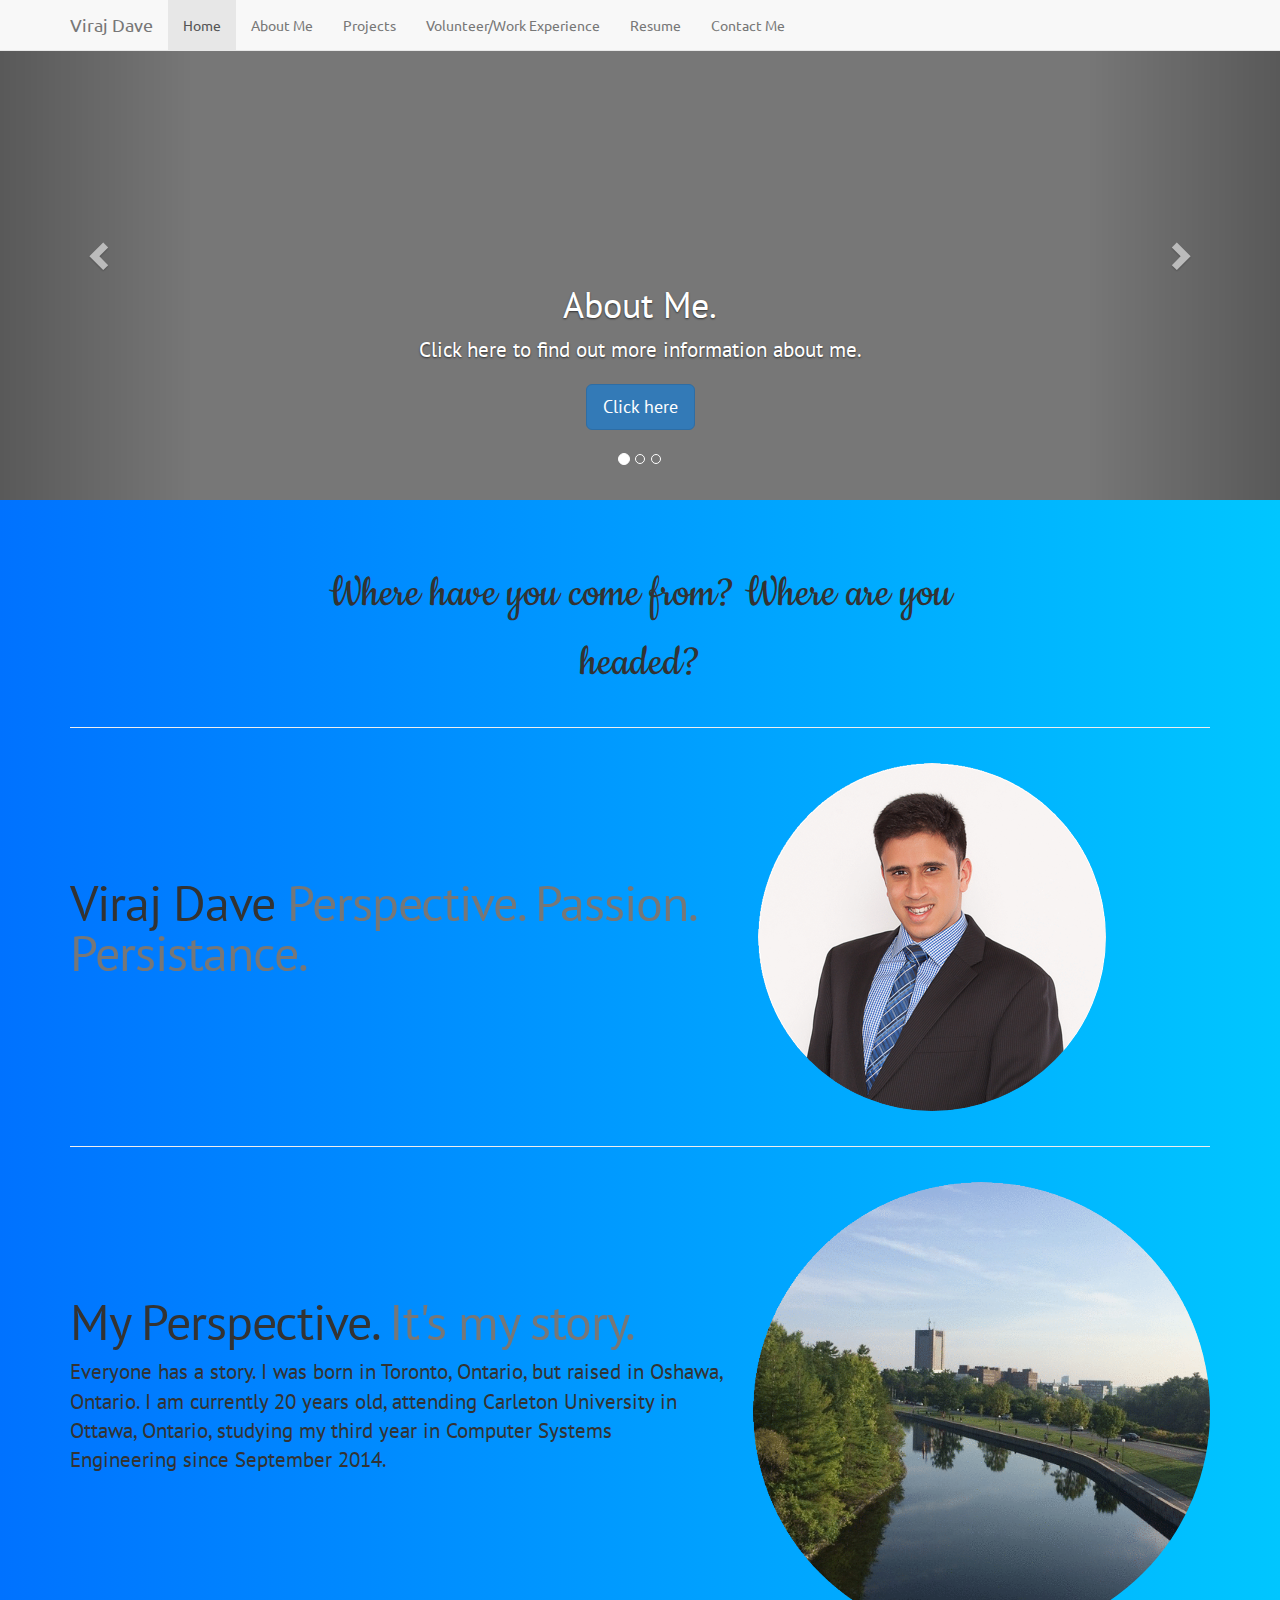
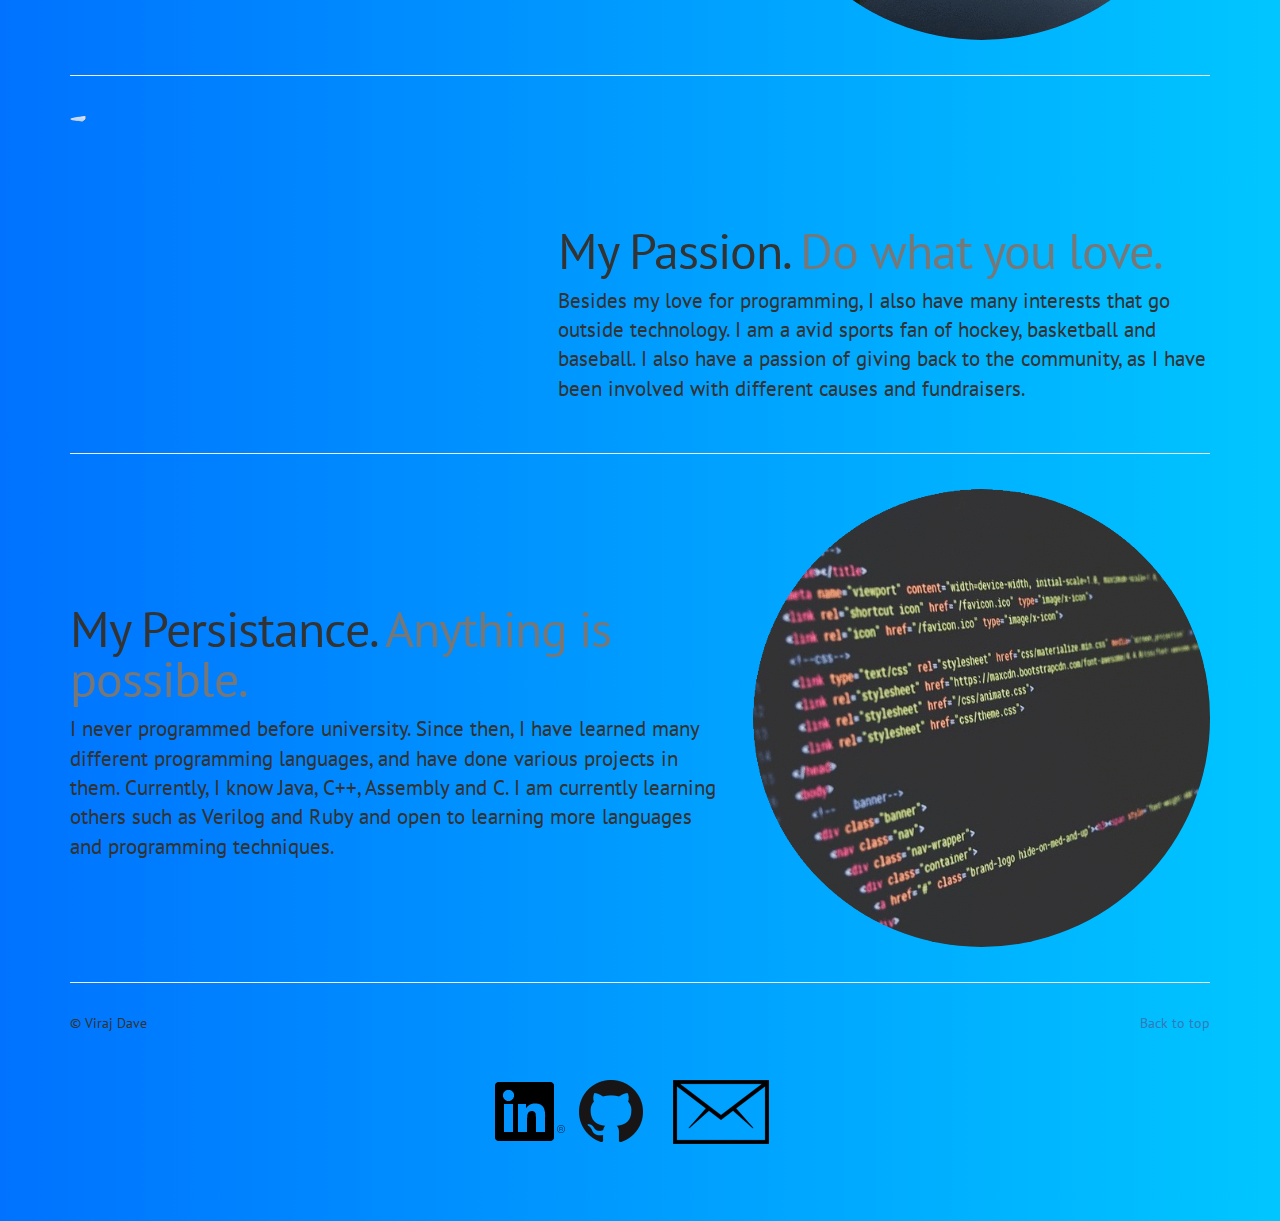
==== index.html @ a1ac319e "Made minor change" ====
<!DOCTYPE html>
<html lang="en">
  <head>
      
    <meta charset="utf-8">
    <meta http-equiv="X-UA-Compatible" content="IE=edge">
    <meta name="viewport" content="width=device-width, initial-scale=1">
    <!-- The above 3 meta tags *must* come first in the head; any other head content must come *after* these tags -->
    <meta name="description" content="">
    <meta name="author" content="">
    <link rel="icon" href="../../favicon.ico">

    <title>Viraj Dave</title>

    <!-- Bootstrap core CSS -->
    <link href="css/bootstrap.min.css" rel="stylesheet">

    <!-- IE10 viewport hack for Surface/desktop Windows 8 bug -->
    <link href="../../assets/css/ie10-viewport-bug-workaround.css" rel="stylesheet">

    <!-- Just for debugging purposes. Don't actually copy these 2 lines! -->
    <!--[if lt IE 9]><script src="../../assets/js/ie8-responsive-file-warning.js"></script><![endif]-->
    <script src="../../assets/js/ie-emulation-modes-warning.js"></script>

    <!-- HTML5 shim and Respond.js for IE8 support of HTML5 elements and media queries -->
    <!--[if lt IE 9]>
      <script src="https://oss.maxcdn.com/html5shiv/3.7.3/html5shiv.min.js"></script>
      <script src="https://oss.maxcdn.com/respond/1.4.2/respond.min.js"></script>
    <![endif]-->

    <!-- Custom styles for this template -->
    <link href="css/carousel.css" rel="stylesheet">
  </head>
<!-- NAVBAR
================================================== -->
  <body>
      <link href="https://fonts.googleapis.com/css?family=PT+Sans" rel="stylesheet">
    <nav class="navbar navbar-default navbar-fixed-top">
      <div class="container">
        <div class="navbar-header">
            <link href="https://fonts.googleapis.com/css?family=Ubuntu" rel="stylesheet">
          <button type="button" class="navbar-toggle collapsed" data-toggle="collapse" data-target="#navbar" aria-expanded="false" aria-controls="navbar">
            <span class="sr-only">Toggle navigation</span>
            <span class="icon-bar"></span>
            <span class="icon-bar"></span>
            <span class="icon-bar"></span>
          </button>
          <a class="navbar-brand" href="Website.html">Viraj Dave</a>
        </div>
        <div id="navbar" class="navbar-collapse collapse">
          <ul class="nav navbar-nav">
            <li class="active"><a href="Website.html">Home</a></li>
            <li><a href="About.html">About Me</a></li>
            <li><a href="Projects.html">Projects</a></li>
              <li><a href="Work.html">Volunteer/Work Experience</a></li>
              <li><a href="Resume/Viraj%20Dave%20-%20Resume.docx">Resume</a></li>
            <!--<li class="dropdown">
              <a href="#" class="dropdown-toggle" data-toggle="dropdown" role="button" aria-haspopup="true" aria-expanded="false">Contact <span class="caret"></span></a>
              <ul class="dropdown-menu">
                <li><a href="#">Action</a></li>
                <li><a href="#">Another action</a></li>
                <li><a href="#">Something else here</a></li>
                <li role="separator" class="divider"></li>
                <li class="dropdown-header">Nav header</li>
                <li><a href="#">Separated link</a></li>
                <li><a href="#">One more separated link</a></li>
              </ul>
            </li> -->
                            <li><a href="#footer">Contact Me</a></li>
          </ul>
          <!--<ul class="nav navbar-nav navbar-right">
            <li><a href="../navbar/">Default</a></li>
            <li><a href="../navbar-static-top/">Static top</a></li>
            <li class="active"><a href="./">Fixed top <span class="sr-only">(current)</span></a></li>
          </ul> -->
            
        </div><!--/.nav-collapse -->
      </div>
    </nav>

      </div>
    </div>


    <!-- Carousel
    ================================================== -->
    <div id="myCarousel" class="carousel slide" data-ride="carousel">
      <!-- Indicators -->
        
      <ol class="carousel-indicators">
        <li data-target="#myCarousel" data-slide-to="0" class="active"></li>
        <li data-target="#myCarousel" data-slide-to="1"></li>
        <li data-target="#myCarousel" data-slide-to="2"></li>
      </ol>
      <div class="carousel-inner" role="listbox">
        <div class="item active">
          <img class="first-slide" src="images/DSCN5768.JPG" alt="First slide">
          <div class="container">
            <div class="carousel-caption">
              <h1>About Me.</h1>
              <p>Click here to find out more information about me.</p>
              <p><a class="btn btn-lg btn-primary" href="About.html" role="button">Click here</a></p>
            </div>
          </div>
        </div>
        <div class="item">
          <img class="second-slide" src="images/lucho-71.jpg" alt="Second slide">
          <div class="container">
            <div class="carousel-caption">
              <h1>Projects.</h1>
              <p>I don't just do homework, I do various projects that interest me in my free time. Click here to find them.</p>
              <p><a class="btn btn-lg btn-primary" href="Projects.html" role="button">View Projects</a></p>
            </div>
          </div>
        </div>
        <div class="item">
          <img class="third-slide" src="images/IMG_4324 2.jpg" alt="Third slide">
          <div class="container">
            <div class="carousel-caption">
              <h1>Volunteer/Work Experience.</h1>
              <p>I also have interests and do volunteer work from time to time. Click here to see what I've been involved with. </p>
              <p><a class="btn btn-lg btn-primary" href="Work.html" role="button">Click for Experiences</a></p>
            </div>
          </div>
        </div>
      </div>
      <a class="left carousel-control" href="#myCarousel" role="button" data-slide="prev">
        <span class="glyphicon glyphicon-chevron-left" aria-hidden="true"></span>
        <span class="sr-only">Previous</span>
      </a>
      <a class="right carousel-control" href="#myCarousel" role="button" data-slide="next">
        <span class="glyphicon glyphicon-chevron-right" aria-hidden="true"></span>
        <span class="sr-only">Next</span>
      </a>
    </div><!-- /.carousel -->


    <!-- Marketing messaging and featurettes
    ================================================== -->
    <!-- Wrap the rest of the page in another container to center all the content. -->

    <div class="container marketing">

      <!-- Three columns of text below the carousel -->
    <div class="belowspinner">
        <p>
            <link href="https://fonts.googleapis.com/css?family=Cookie" rel="stylesheet">
        Where have you come from? Where are you headed?
        </p>
        
        </div>
      


        
      <!-- START THE FEATURETTES -->

      <hr class="featurette-divider">
        
        <div class="row featurette">
        <div class="col-md-7">
          <h2 class="featurette-heading">Viraj Dave <span class="text-muted">Perspective. Passion. Persistance.</span></h2>
          <p class="lead"></p>
        </div>
        <div class="col-md-5">
          <img src="images/try6.png">
        </div>
      </div>
        
        <hr class="featurette-divider">

      <div class="row featurette">
        <div class="col-md-7">
          <h2 class="featurette-heading">My Perspective. <span class="text-muted">It's my story.</span></h2>
          <p class="lead">Everyone has a story. I was born in Toronto, Ontario, but raised in Oshawa, Ontario. I am currently 20 years old, attending Carleton University in Ottawa, Ontario, studying my third year in Computer Systems Engineering since September 2014.</p>
        </div>
        <div class="col-md-5">
          <img class="featurette-image img-responsive center-block" src="images/imageedit_4_4327051449.gif">
        </div>
      </div>

      <hr class="featurette-divider">

      <div class="row featurette">
        <div class="col-md-7 col-md-push-5">
          <h2 class="featurette-heading">My Passion. <span class="text-muted">Do what you love.</span></h2>
          <p class="lead">Besides my love for programming, I also have many interests that go outside technology. I am a avid sports fan of hockey, basketball and baseball. I also have a passion of giving back to the community, as I have been involved with different causes and fundraisers.</p>
        </div>
        <div class="col-md-5 col-md-pull-7">
          <img class="featurette-image img-responsive center-block" src="images/relay with numbers thank you photo copy 2.png">
        </div>
      </div>

      <hr class="featurette-divider">

      <div class="row featurette">
        <div class="col-md-7">
          <h2 class="featurette-heading">My Persistance. <span class="text-muted">Anything is possible.</span></h2>
          <p class="lead">I never programmed before university. Since then, I have learned many different programming languages, and have done various projects in them. Currently, I know Java, C++, Assembly and C. I am currently learning others such as Verilog and Ruby and open to learning more languages and programming techniques.</p>
        </div>
        <div class="col-md-5">
          <img class="featurette-image img-responsive center-block" src="images/imageedit_2_8663006559.gif">
        </div>
      </div>

      <hr class="featurette-divider">

      <!-- /END THE FEATURETTES -->

    

      <!-- FOOTER -->
      <footer>
          <div id="footer">
          <div class="footer">
        <p class="pull-right"><a href="#">Back to top</a></p>
        <p>&copy; Viraj Dave </p>
              <div class="images">
                  <a href="https://ca.linkedin.com/in/viraj-dave-4aa572a0"><img src="images/In-Black-59px-R.png"></a>
                <a href="https://github.com/virajdave">
                  <img src="images/GitHub-Mark-64px.png"></a>
                  <a href="mailto:virajdave@cmail.carleton.ca"><img src="images/email-outline.png"></a>
               </div>
            </div>
          </div>
      </footer>

        
    </div><!-- /.container -->


    <!-- Bootstrap core JavaScript
    ================================================== -->
    <!-- Placed at the end of the document so the pages load faster -->
    <script src="https://ajax.googleapis.com/ajax/libs/jquery/1.12.4/jquery.min.js"></script>
    <script>window.jQuery || document.write('<script src="../../assets/js/vendor/jquery.min.js"><\/script>')</script>
    <script src="js/bootstrap.min.js"></script>
    <!-- Just to make our placeholder images work. Don't actually copy the next line! -->
    <script src="../../assets/js/vendor/holder.min.js"></script>
    <!-- IE10 viewport hack for Surface/desktop Windows 8 bug -->
    <script src="../../assets/js/ie10-viewport-bug-workaround.js"></script>
  </body>
</html>
---- css/carousel.css ----
/* GLOBAL STYLES
-------------------------------------------------- */
/* Padding below the footer and lighter body text */

body {
  padding-bottom: 40px;
  
background: #00c6ff; /* fallback for old browsers */
background: -webkit-linear-gradient(to left, #00c6ff , #0072ff); /* Chrome 10-25, Safari 5.1-6 */
background: linear-gradient(to left, #00c6ff , #0072ff); /* W3C, IE 10+/ Edge, Firefox 16+, Chrome 26+, Opera 12+, Safari 7+ */


    font-family: 'PT Sans';        
}


/* CUSTOMIZE THE NAVBAR
-------------------------------------------------- */

/* Special class on .container surrounding .navbar, used for positioning it into place. */
.navbar-wrapper {
  position: absolute;
  top: 0;
  right: 0;
  left: 0;
  z-index: 20;

    
}

/* Flip around the padding for proper display in narrow viewports */
.navbar-wrapper > .container {
  padding-right: 0;
  padding-left: 0;
}
.navbar-wrapper .navbar {
  padding-right: 15px;
  padding-left: 15px;
}
.navbar-wrapper .navbar .container {
  width: auto;
    
}

.navbar{
    font-family: 'Ubuntu';
}


/* CUSTOMIZE THE CAROUSEL
-------------------------------------------------- */

/* Carousel base class */
.carousel {
  height: 500px;
  margin-bottom: 60px;
    
}
/* Since positioning the image, we need to help out the caption */
.carousel-caption {
  z-index: 10;
}

/* Declare heights because of positioning of img element */
.carousel .item {
  height: 500px;
  background-color: #777;
}
.carousel-inner > .item > img {
  position: absolute;
  top: 0;
  left: 0;
  min-width: 100%;
}


/* MARKETING CONTENT
-------------------------------------------------- */

/* Center align the text within the three columns below the carousel */
.marketing .col-lg-4 {
  margin-bottom: 20px;
  text-align: center;
}
.marketing h2 {
  font-weight: normal;
}
.marketing .col-lg-4 p {
  margin-right: 10px;
  margin-left: 10px;
}


/* Featurettes
------------------------- */

.featurette-divider {
  margin: 30px 0; /* Space out the Bootstrap <hr> more */
}

/* Thin out the marketing headings */
.featurette-heading {
  font-weight: 300;
  line-height: 1;
  letter-spacing: -1px;
}

.col-md-5 img{
    border-radius: 50%;
}


.belowspinner{
    text-align: center;
    padding-right: 500px;
    padding-bottom: 0px;
}

.belowspinner p{
    
    font-size: 38px;
    position: relative;
    /*
    text-align: center;
    font-size: 85px;
    position: relative;
    left: 400px;
    width: 500px;
    bottom: 350px;
    top:auto;
    */
    left: 250px;
    font-family: 'Cookie', cursive;
    font-size: 48px;
}

.belowspinner ul{
    position: relative; 
    text-align: center;
    left: 375px;
    top: auto;
    font-size: 50px;
    bottom: 40px;
    height: 50px;
}


/* RESPONSIVE CSS
-------------------------------------------------- */

@media (min-width: 768px) {
  /* Navbar positioning foo */
  .navbar-wrapper {
    margin-top: 20px;
  }
  .navbar-wrapper .container {
    padding-right: 15px;
    padding-left: 15px;
  }
  .navbar-wrapper .navbar {
    padding-right: 0;
    padding-left: 0;
  }

  /* The navbar becomes detached from the top, so we round the corners */
  .navbar-wrapper .navbar {
    border-radius: 4px;
  }

  /* Bump up size of carousel content */
  .carousel-caption p {
    margin-bottom: 20px;
    font-size: 21px;
    line-height: 1.4;
  }

  .featurette-heading {
    font-size: 50px;
  }
}

@media (min-width: 992px) {
  .featurette-heading {
    margin-top: 120px;
  }
    
/* Footer stuff */
    .images  {
        width: 600px;
        text-align: center;
        margin: auto;
    }
    
    img{
        margin: 5px;
        
    }
    
}
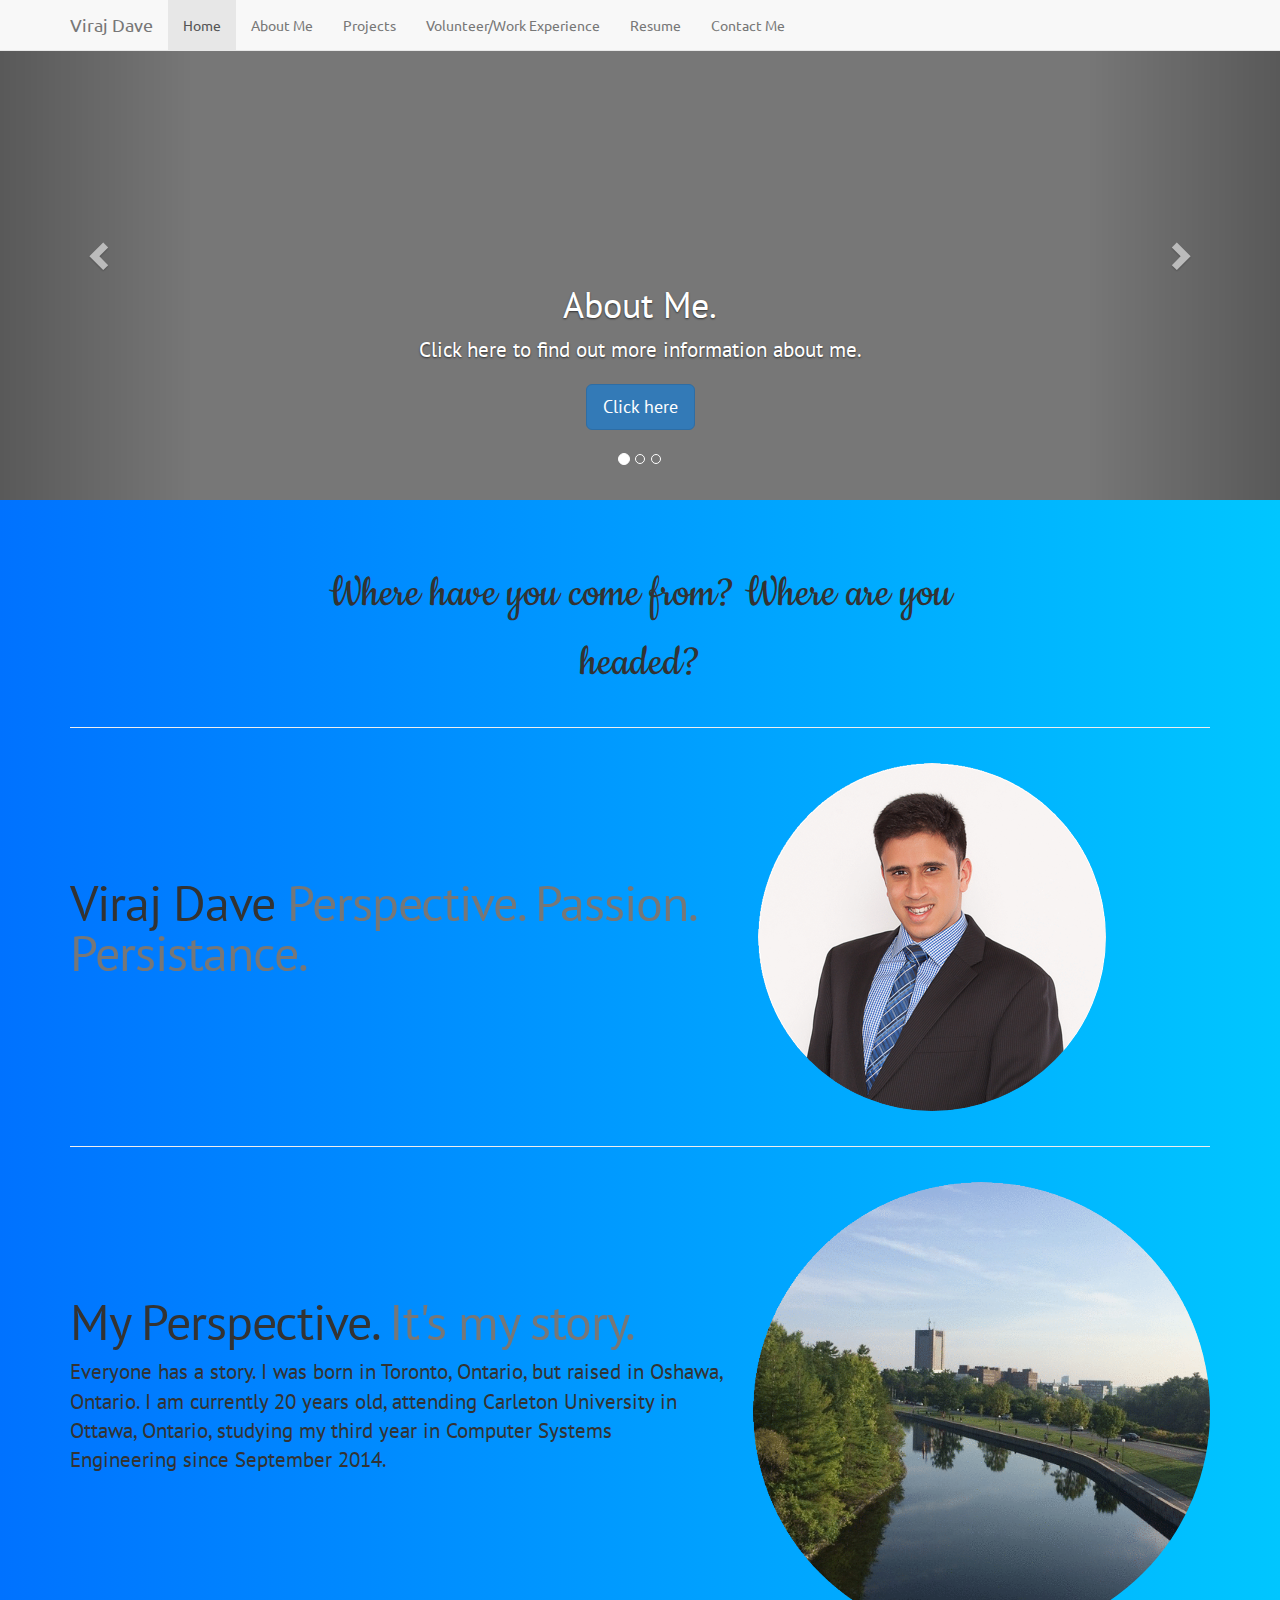
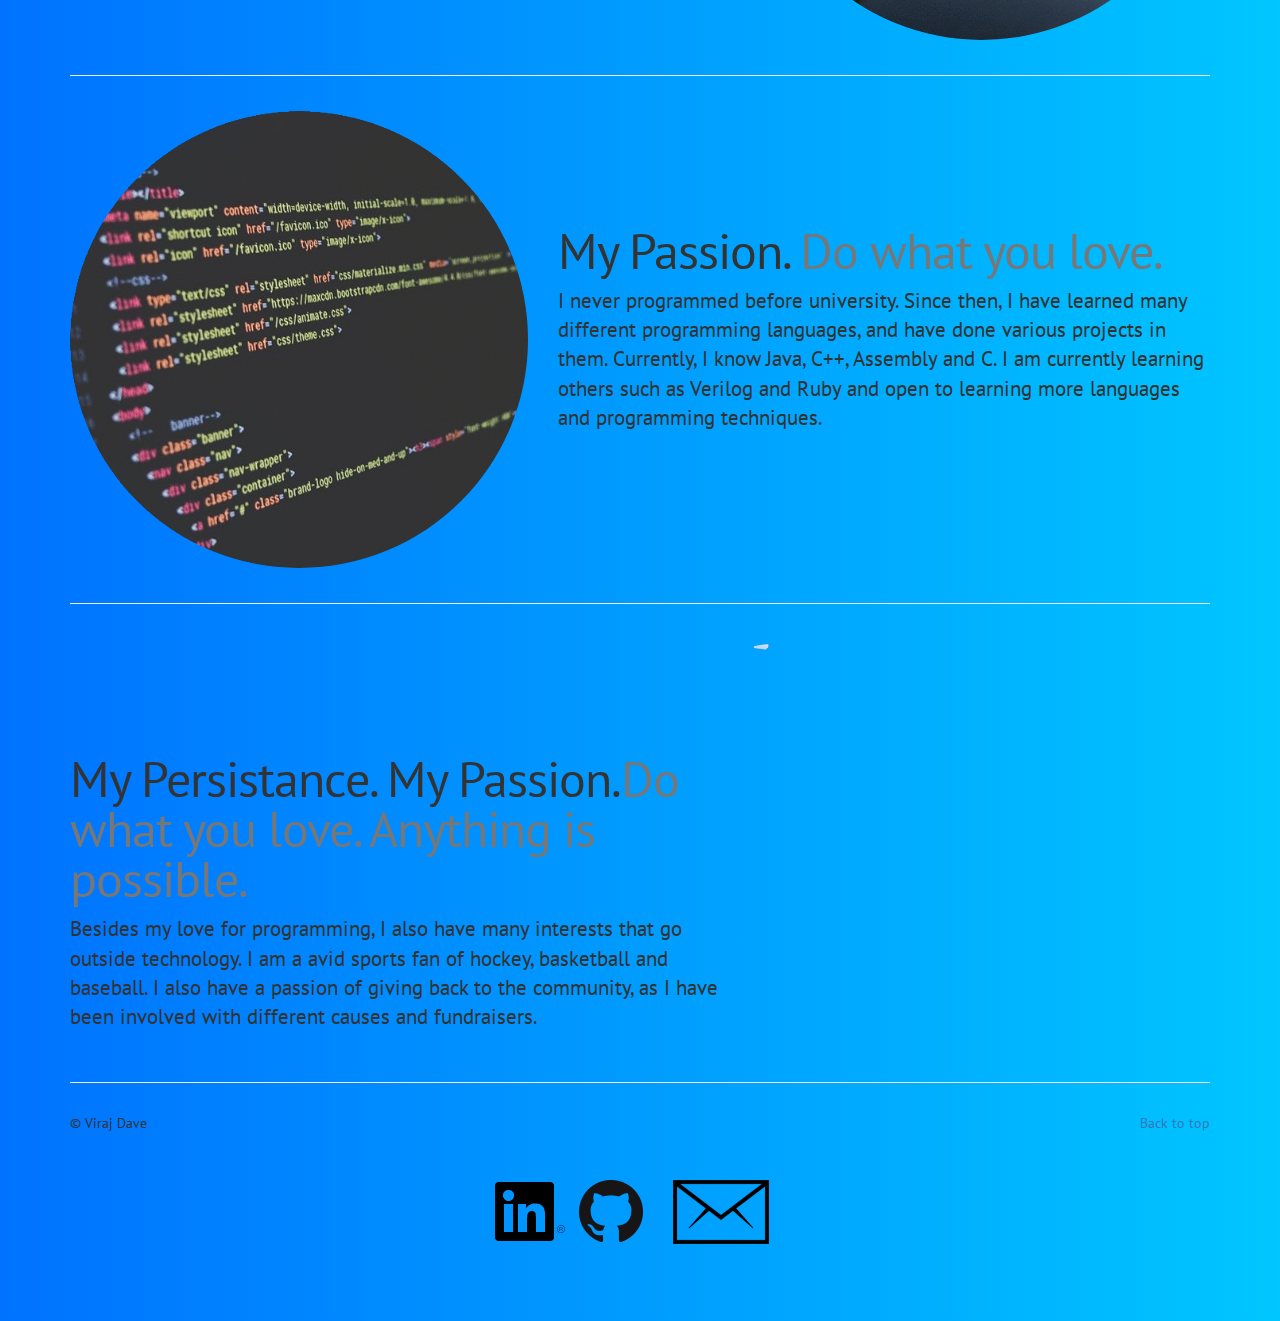
==== commit 86bd10d6: "Fixed Subtitles on Main Page" ====
--- a/index.html
+++ b/index.html
@@ -185,10 +185,10 @@
       <div class="row featurette">
         <div class="col-md-7 col-md-push-5">
           <h2 class="featurette-heading">My Passion. <span class="text-muted">Do what you love.</span></h2>
-          <p class="lead">Besides my love for programming, I also have many interests that go outside technology. I am a avid sports fan of hockey, basketball and baseball. I also have a passion of giving back to the community, as I have been involved with different causes and fundraisers.</p>
+          <p class="lead">I never programmed before university. Since then, I have learned many different programming languages, and have done various projects in them. Currently, I know Java, C++, Assembly and C. I am currently learning others such as Verilog and Ruby and open to learning more languages and programming techniques.</p>
         </div>
         <div class="col-md-5 col-md-pull-7">
-          <img class="featurette-image img-responsive center-block" src="images/relay with numbers thank you photo copy 2.png">
+          <img class="featurette-image img-responsive center-block" src="images/imageedit_2_8663006559.gif">
         </div>
       </div>
 
@@ -196,11 +196,11 @@
 
       <div class="row featurette">
         <div class="col-md-7">
-          <h2 class="featurette-heading">My Persistance. <span class="text-muted">Anything is possible.</span></h2>
-          <p class="lead">I never programmed before university. Since then, I have learned many different programming languages, and have done various projects in them. Currently, I know Java, C++, Assembly and C. I am currently learning others such as Verilog and Ruby and open to learning more languages and programming techniques.</p>
+          <h2 class="featurette-heading">My Persistance. My Passion.<span class="text-muted">Do what you love. Anything is possible.</span></h2>
+          <p class="lead">Besides my love for programming, I also have many interests that go outside technology. I am a avid sports fan of hockey, basketball and baseball. I also have a passion of giving back to the community, as I have been involved with different causes and fundraisers.</p>
         </div>
         <div class="col-md-5">
-          <img class="featurette-image img-responsive center-block" src="images/imageedit_2_8663006559.gif">
+          <img class="featurette-image img-responsive center-block" src="images/relay with numbers thank you photo copy 2.png">
         </div>
       </div>
 
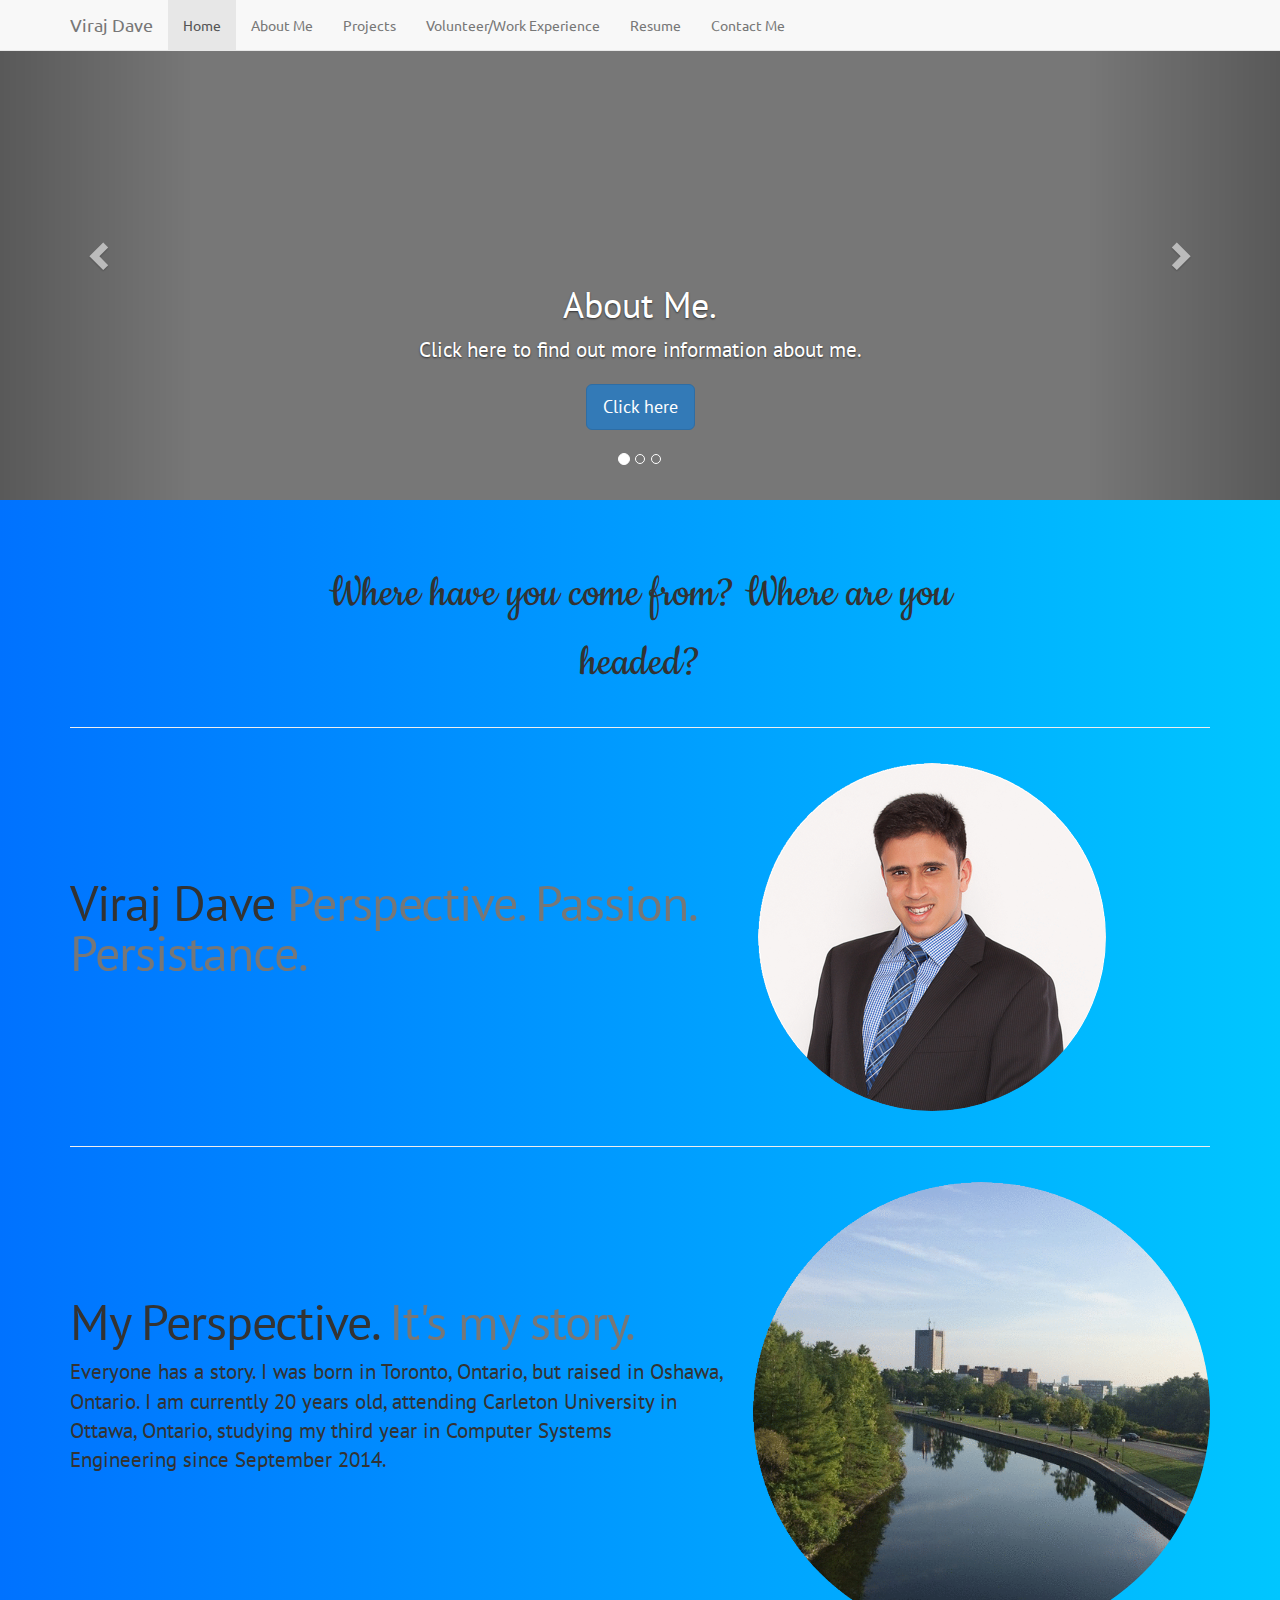
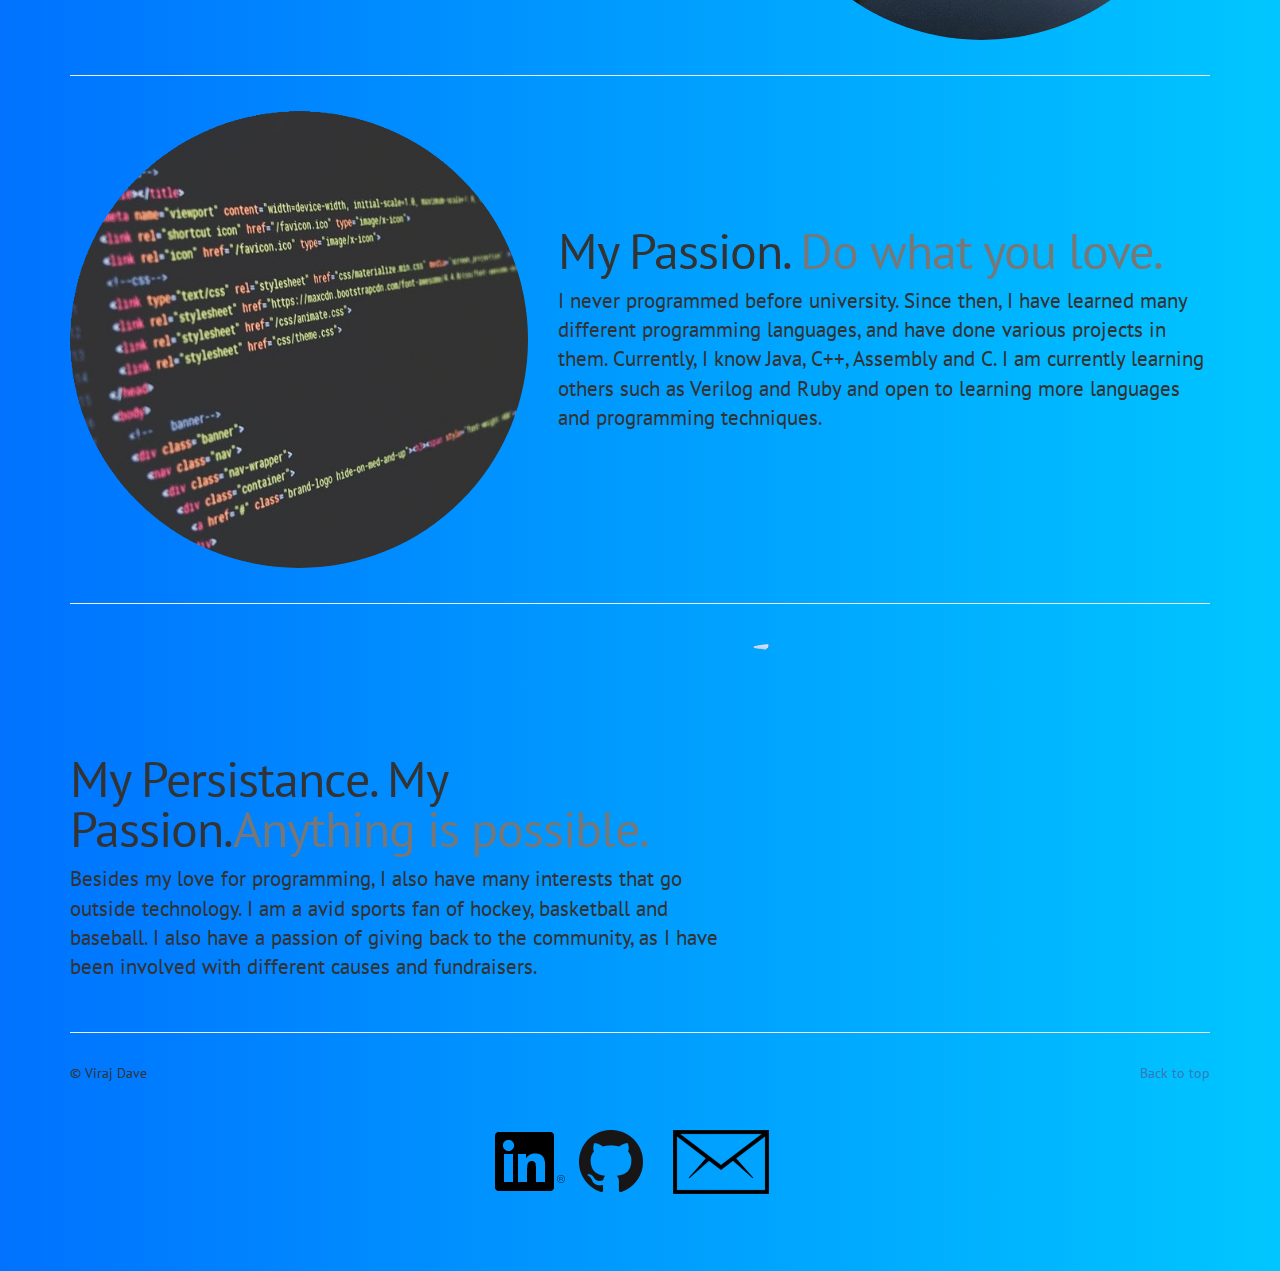
==== commit ed352410: "Dixed Subtile for Persistance" ====
--- a/index.html
+++ b/index.html
@@ -196,7 +196,7 @@
 
       <div class="row featurette">
         <div class="col-md-7">
-          <h2 class="featurette-heading">My Persistance. My Passion.<span class="text-muted">Do what you love. Anything is possible.</span></h2>
+          <h2 class="featurette-heading">My Persistance. My Passion.<span class="text-muted">Anything is possible.</span></h2>
           <p class="lead">Besides my love for programming, I also have many interests that go outside technology. I am a avid sports fan of hockey, basketball and baseball. I also have a passion of giving back to the community, as I have been involved with different causes and fundraisers.</p>
         </div>
         <div class="col-md-5">
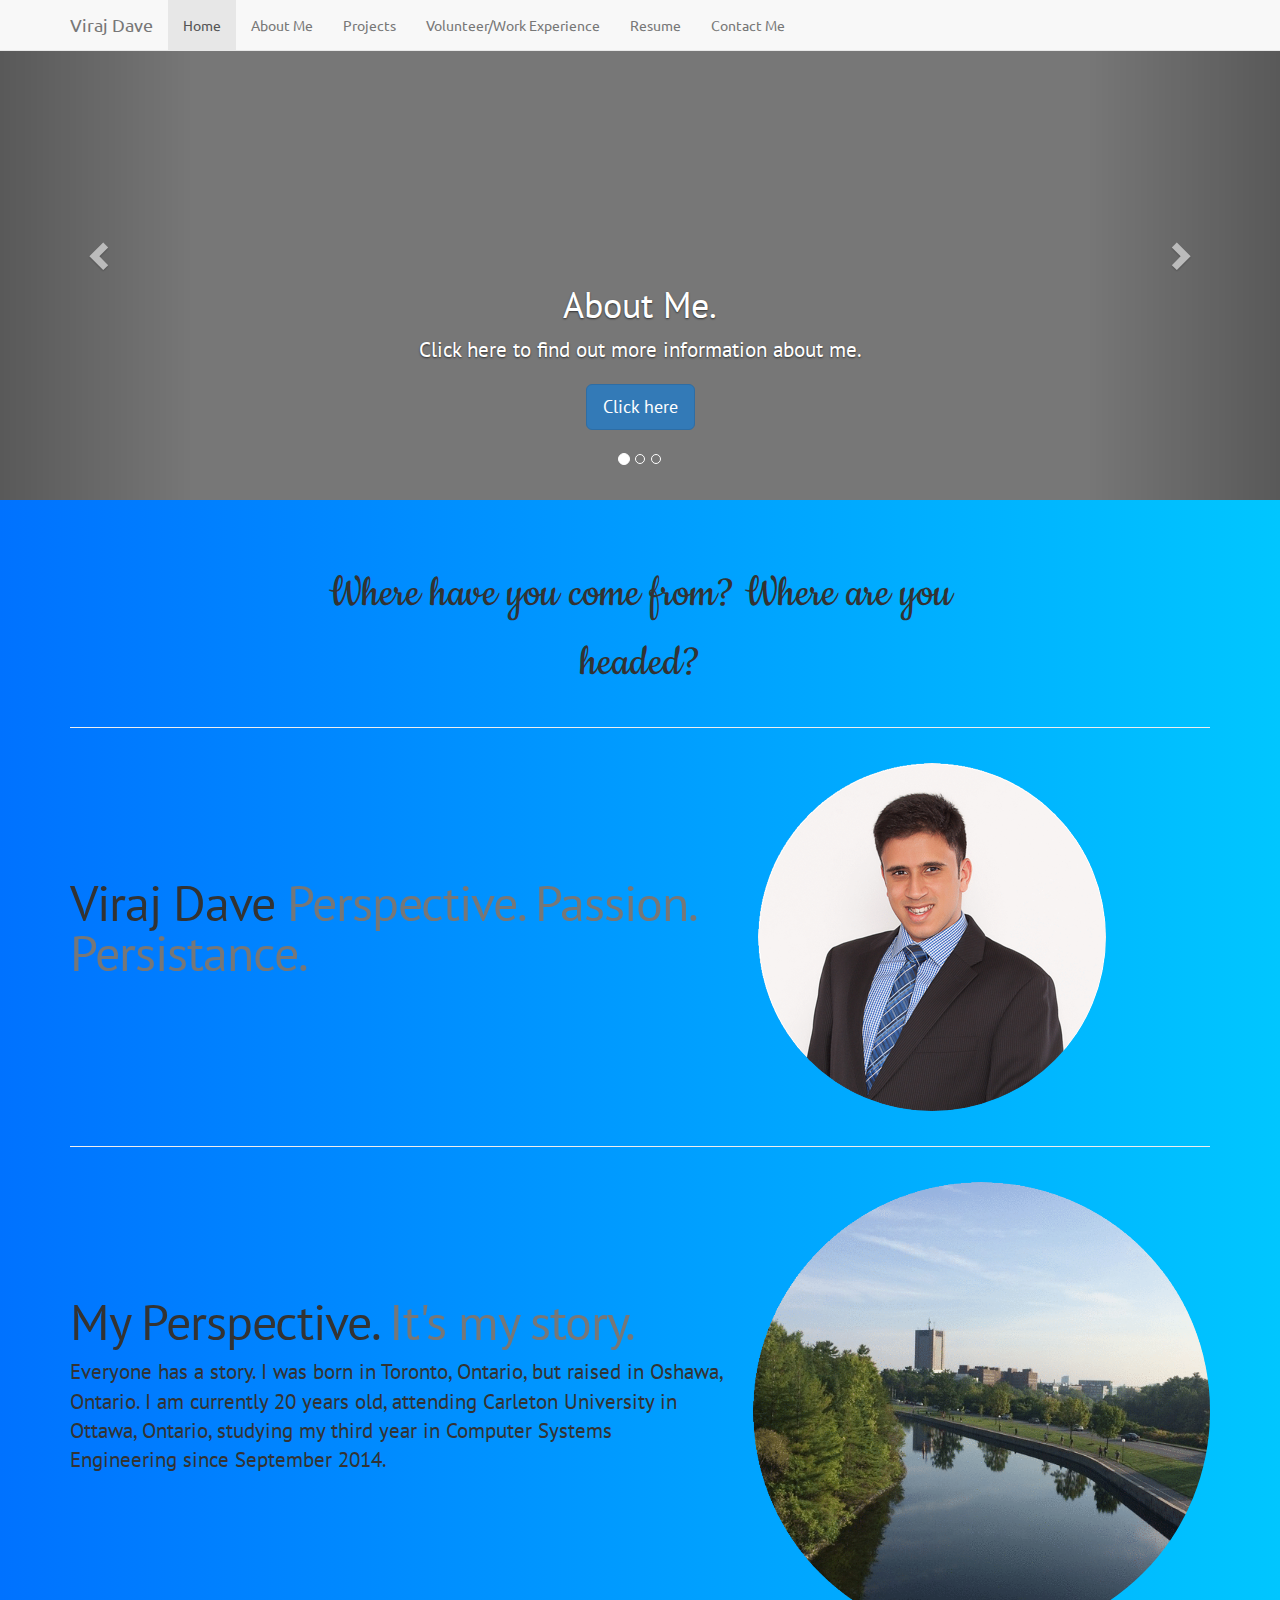
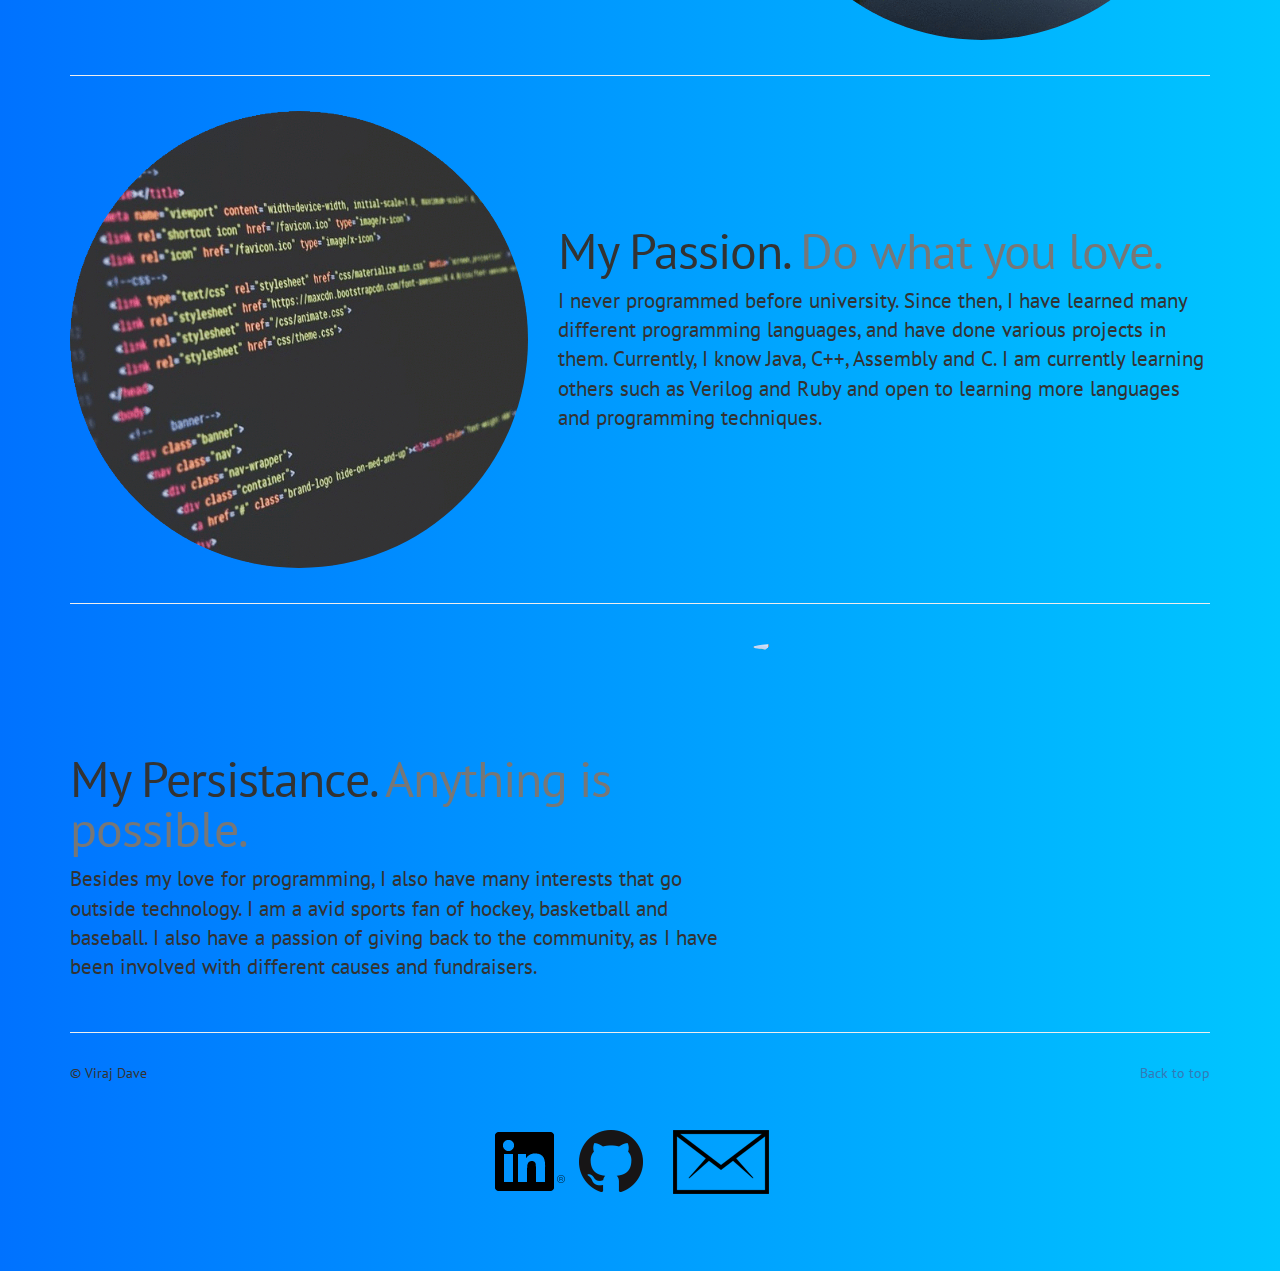
==== commit 604a2cf0: "Fixed more format" ====
--- a/index.html
+++ b/index.html
@@ -196,7 +196,7 @@
 
       <div class="row featurette">
         <div class="col-md-7">
-          <h2 class="featurette-heading">My Persistance. My Passion.<span class="text-muted">Anything is possible.</span></h2>
+          <h2 class="featurette-heading">My Persistance. <span class="text-muted">Anything is possible.</span></h2>
           <p class="lead">Besides my love for programming, I also have many interests that go outside technology. I am a avid sports fan of hockey, basketball and baseball. I also have a passion of giving back to the community, as I have been involved with different causes and fundraisers.</p>
         </div>
         <div class="col-md-5">
@@ -204,6 +204,9 @@
         </div>
       </div>
 
+        
+        
+        
       <hr class="featurette-divider">
 
       <!-- /END THE FEATURETTES -->
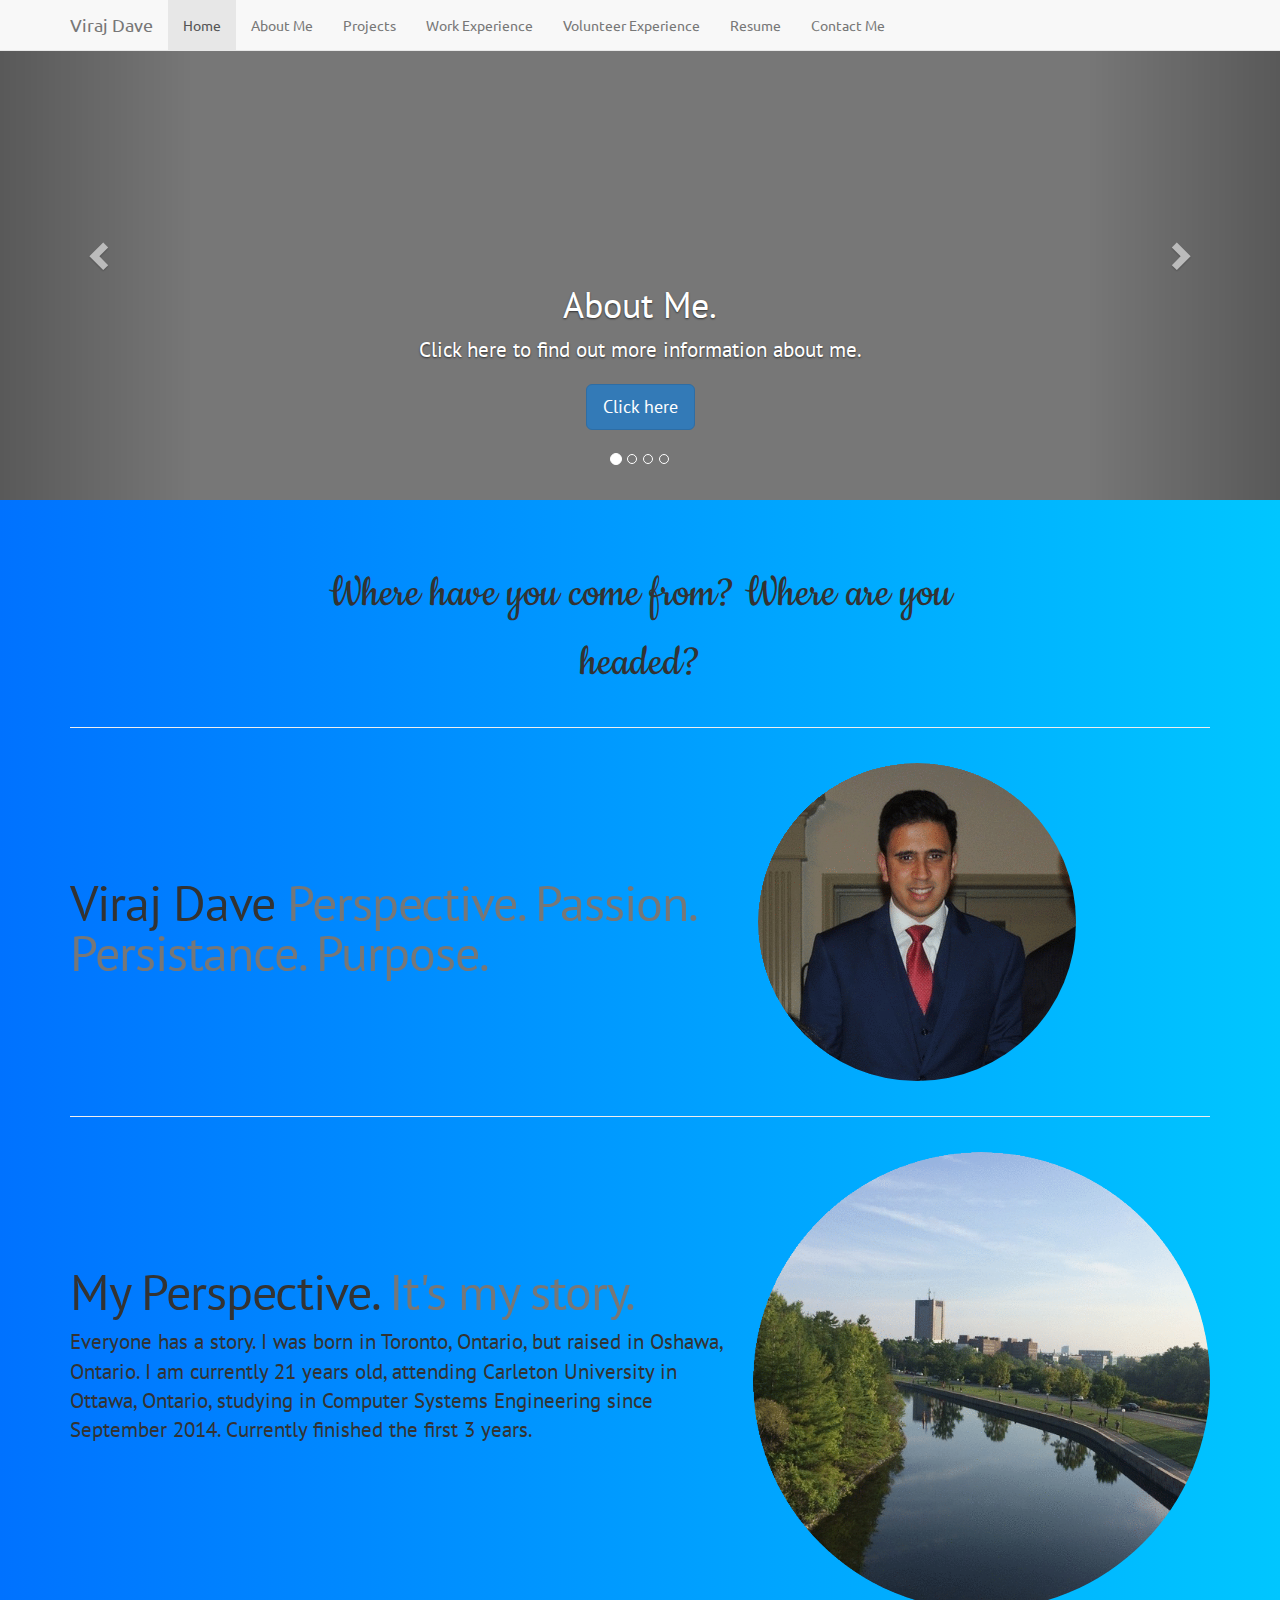
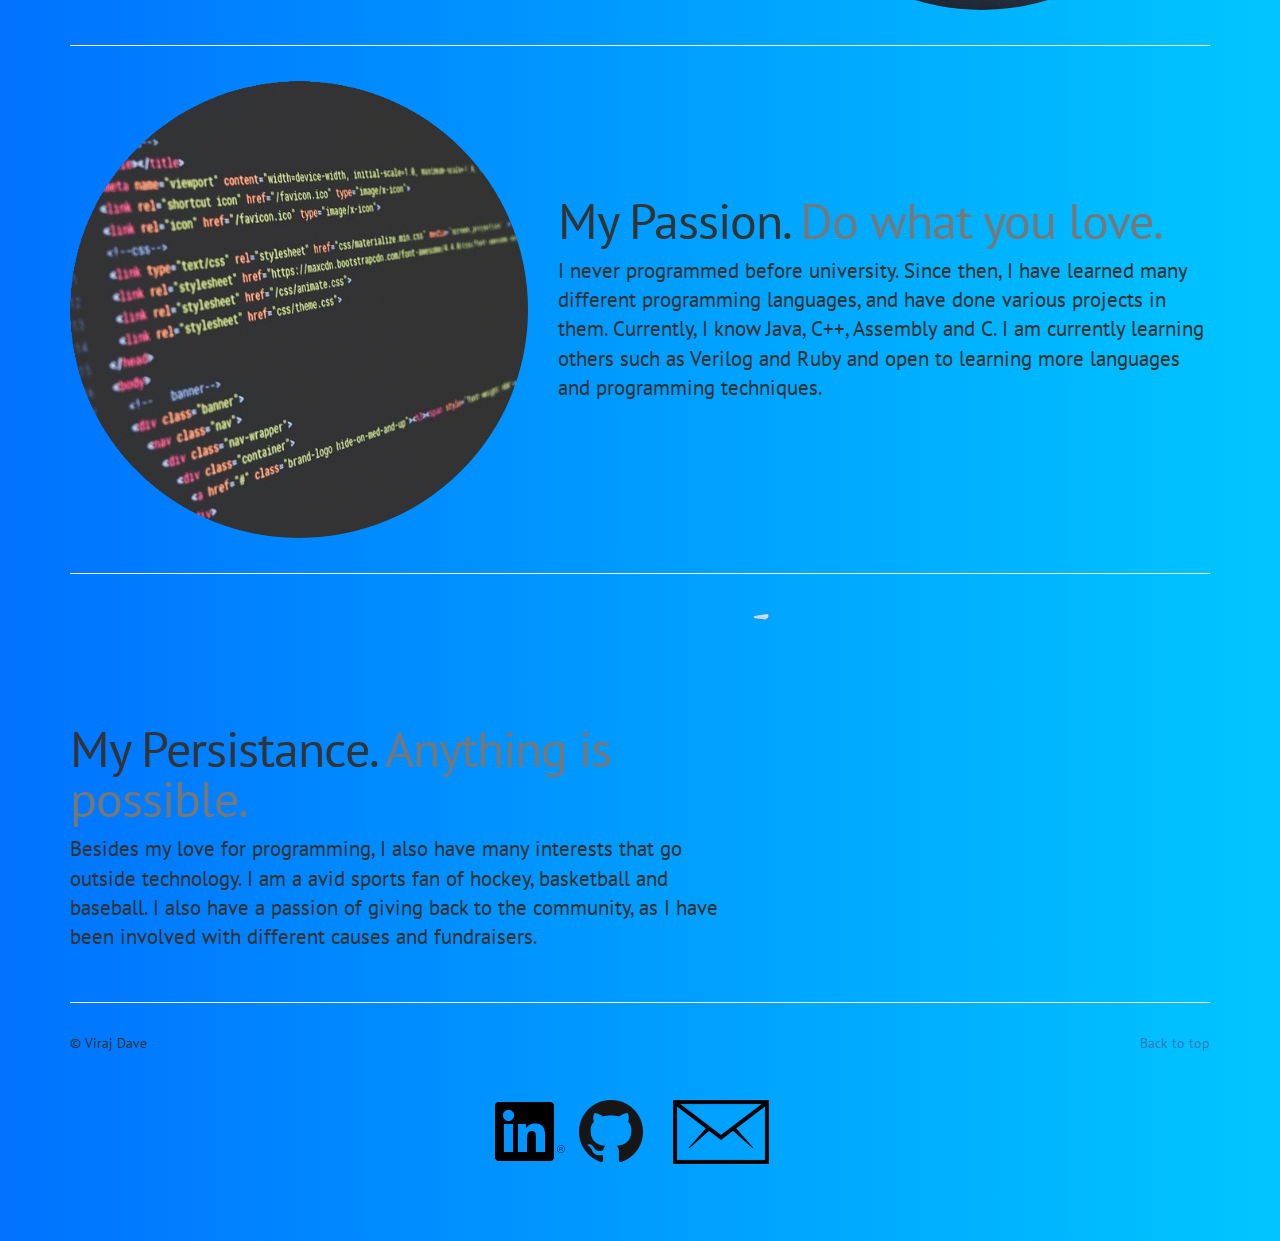
==== commit b2f918d7: "Updated Work, Volunteer, Projects, images and Resume" ====
--- a/index.html
+++ b/index.html
@@ -46,15 +46,16 @@
             <span class="icon-bar"></span>
             <span class="icon-bar"></span>
           </button>
-          <a class="navbar-brand" href="Website.html">Viraj Dave</a>
+          <a class="navbar-brand" href="index.html">Viraj Dave</a>
         </div>
         <div id="navbar" class="navbar-collapse collapse">
           <ul class="nav navbar-nav">
-            <li class="active"><a href="Website.html">Home</a></li>
+            <li class="active"><a href="index.html">Home</a></li>
             <li><a href="About.html">About Me</a></li>
             <li><a href="Projects.html">Projects</a></li>
-              <li><a href="Work.html">Volunteer/Work Experience</a></li>
-              <li><a href="Resume/Viraj%20Dave%20-%20Resume.docx">Resume</a></li>
+              <li><a href="Work.html">Work Experience</a></li>
+              <li><a href="Volunteer.html">Volunteer Experience</a></li>
+              <li><a href="Resume/Viraj%20Dave%20-%20Resume.pdf">Resume</a></li>
             <!--<li class="dropdown">
               <a href="#" class="dropdown-toggle" data-toggle="dropdown" role="button" aria-haspopup="true" aria-expanded="false">Contact <span class="caret"></span></a>
               <ul class="dropdown-menu">
@@ -92,6 +93,7 @@
         <li data-target="#myCarousel" data-slide-to="0" class="active"></li>
         <li data-target="#myCarousel" data-slide-to="1"></li>
         <li data-target="#myCarousel" data-slide-to="2"></li>
+        <li data-target="#myCarousel" data-slide-to="3"></li>  
       </ol>
       <div class="carousel-inner" role="listbox">
         <div class="item active">
@@ -115,12 +117,22 @@
           </div>
         </div>
         <div class="item">
-          <img class="third-slide" src="images/IMG_4324 2.jpg" alt="Third slide">
-          <div class="container">
-            <div class="carousel-caption">
-              <h1>Volunteer/Work Experience.</h1>
+          <img class="third-slide" src="images/Deloitte-2017-header-720x400.jpg" alt="Third slide">
+          <div class="container">
+            <div class="carousel-caption">
+              <h1>Work Experience.</h1>
+              <p>I have experience in the industry, both in the private and public sector. Click here to see my work history. </p>
+              <p><a class="btn btn-lg btn-primary" href="Work.html" role="button">Click for Work Experience</a></p>
+            </div>
+          </div>
+        </div>
+          <div class="item">
+          <img class="fourth-slide" src="images/IMG_4324 2.jpg" alt="Fourth slide">
+          <div class="container">
+            <div class="carousel-caption">
+              <h1>Volunteer Experience.</h1>
               <p>I also have interests and do volunteer work from time to time. Click here to see what I've been involved with. </p>
-              <p><a class="btn btn-lg btn-primary" href="Work.html" role="button">Click for Experiences</a></p>
+              <p><a class="btn btn-lg btn-primary" href="Volunteer.html" role="button">Click for Volunteer Experiences</a></p>
             </div>
           </div>
         </div>
@@ -160,11 +172,11 @@
         
         <div class="row featurette">
         <div class="col-md-7">
-          <h2 class="featurette-heading">Viraj Dave <span class="text-muted">Perspective. Passion. Persistance.</span></h2>
+          <h2 class="featurette-heading">Viraj Dave <span class="text-muted">Perspective. Passion. Persistance. Purpose.</span></h2>
           <p class="lead"></p>
         </div>
         <div class="col-md-5">
-          <img src="images/try6.png">
+          <img src="images/try4.gif">
         </div>
       </div>
         
@@ -173,7 +185,7 @@
       <div class="row featurette">
         <div class="col-md-7">
           <h2 class="featurette-heading">My Perspective. <span class="text-muted">It's my story.</span></h2>
-          <p class="lead">Everyone has a story. I was born in Toronto, Ontario, but raised in Oshawa, Ontario. I am currently 20 years old, attending Carleton University in Ottawa, Ontario, studying my third year in Computer Systems Engineering since September 2014.</p>
+          <p class="lead">Everyone has a story. I was born in Toronto, Ontario, but raised in Oshawa, Ontario. I am currently 21 years old, attending Carleton University in Ottawa, Ontario, studying in Computer Systems Engineering since September 2014. Currently finished the first 3 years.</p>
         </div>
         <div class="col-md-5">
           <img class="featurette-image img-responsive center-block" src="images/imageedit_4_4327051449.gif">
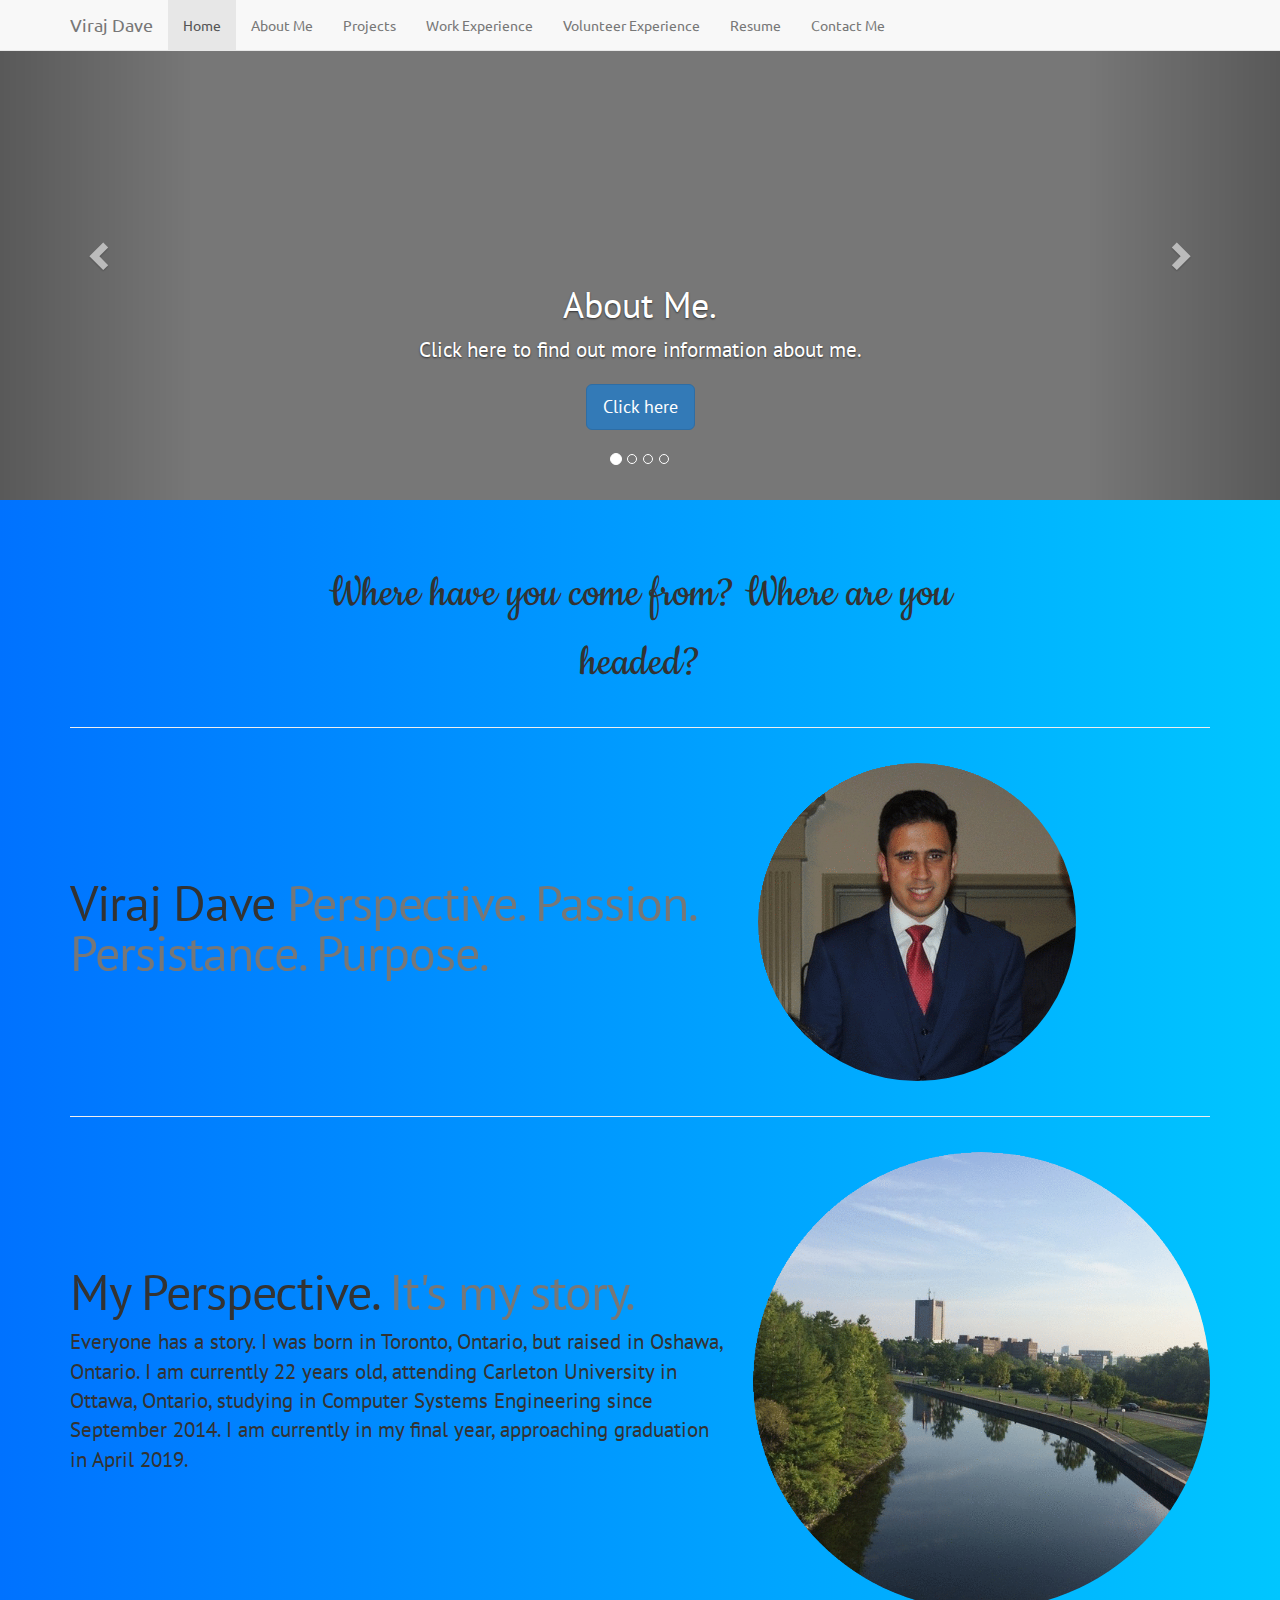
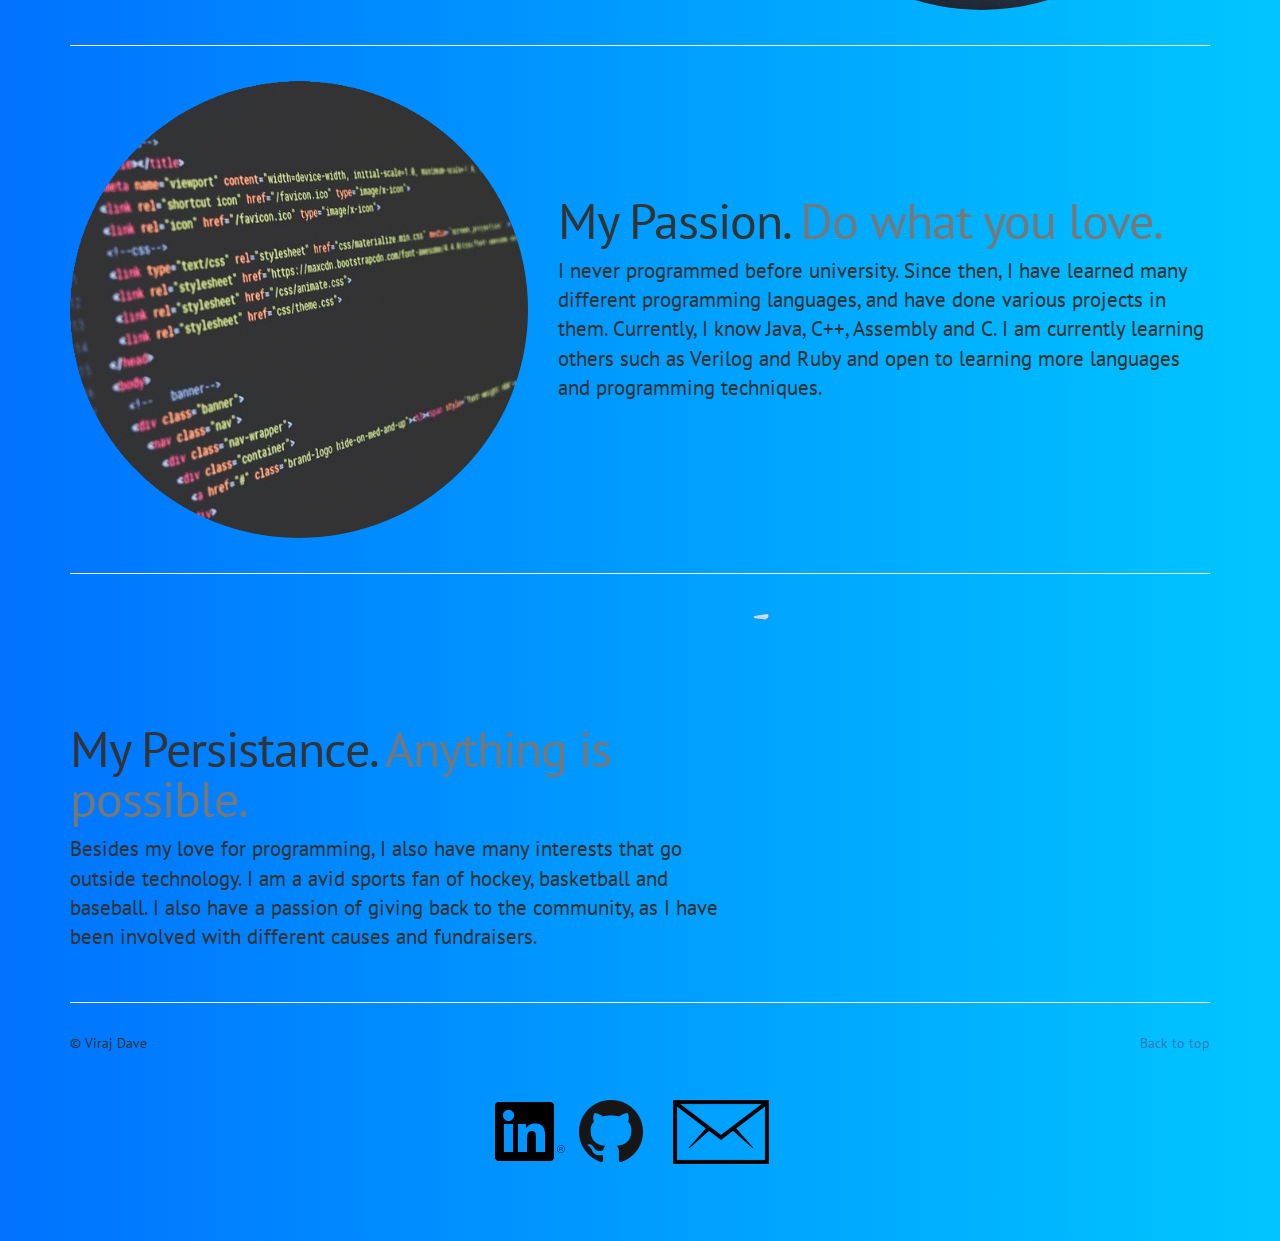
==== commit ea4f43e8: "Fixed some typos on index.html page" ====
--- a/index.html
+++ b/index.html
@@ -117,7 +117,7 @@
           </div>
         </div>
         <div class="item">
-          <img class="third-slide" src="images/Deloitte-2017-header-720x400.jpg" alt="Third slide">
+          <img class="third-slide" src="images/Work.jpg" alt="Third slide">
           <div class="container">
             <div class="carousel-caption">
               <h1>Work Experience.</h1>
@@ -185,7 +185,7 @@
       <div class="row featurette">
         <div class="col-md-7">
           <h2 class="featurette-heading">My Perspective. <span class="text-muted">It's my story.</span></h2>
-          <p class="lead">Everyone has a story. I was born in Toronto, Ontario, but raised in Oshawa, Ontario. I am currently 21 years old, attending Carleton University in Ottawa, Ontario, studying in Computer Systems Engineering since September 2014. Currently finished the first 3 years.</p>
+          <p class="lead">Everyone has a story. I was born in Toronto, Ontario, but raised in Oshawa, Ontario. I am currently 22 years old, attending Carleton University in Ottawa, Ontario, studying in Computer Systems Engineering since September 2014. I am currently in my final year, approaching graduation in April 2019.</p>
         </div>
         <div class="col-md-5">
           <img class="featurette-image img-responsive center-block" src="images/imageedit_4_4327051449.gif">
